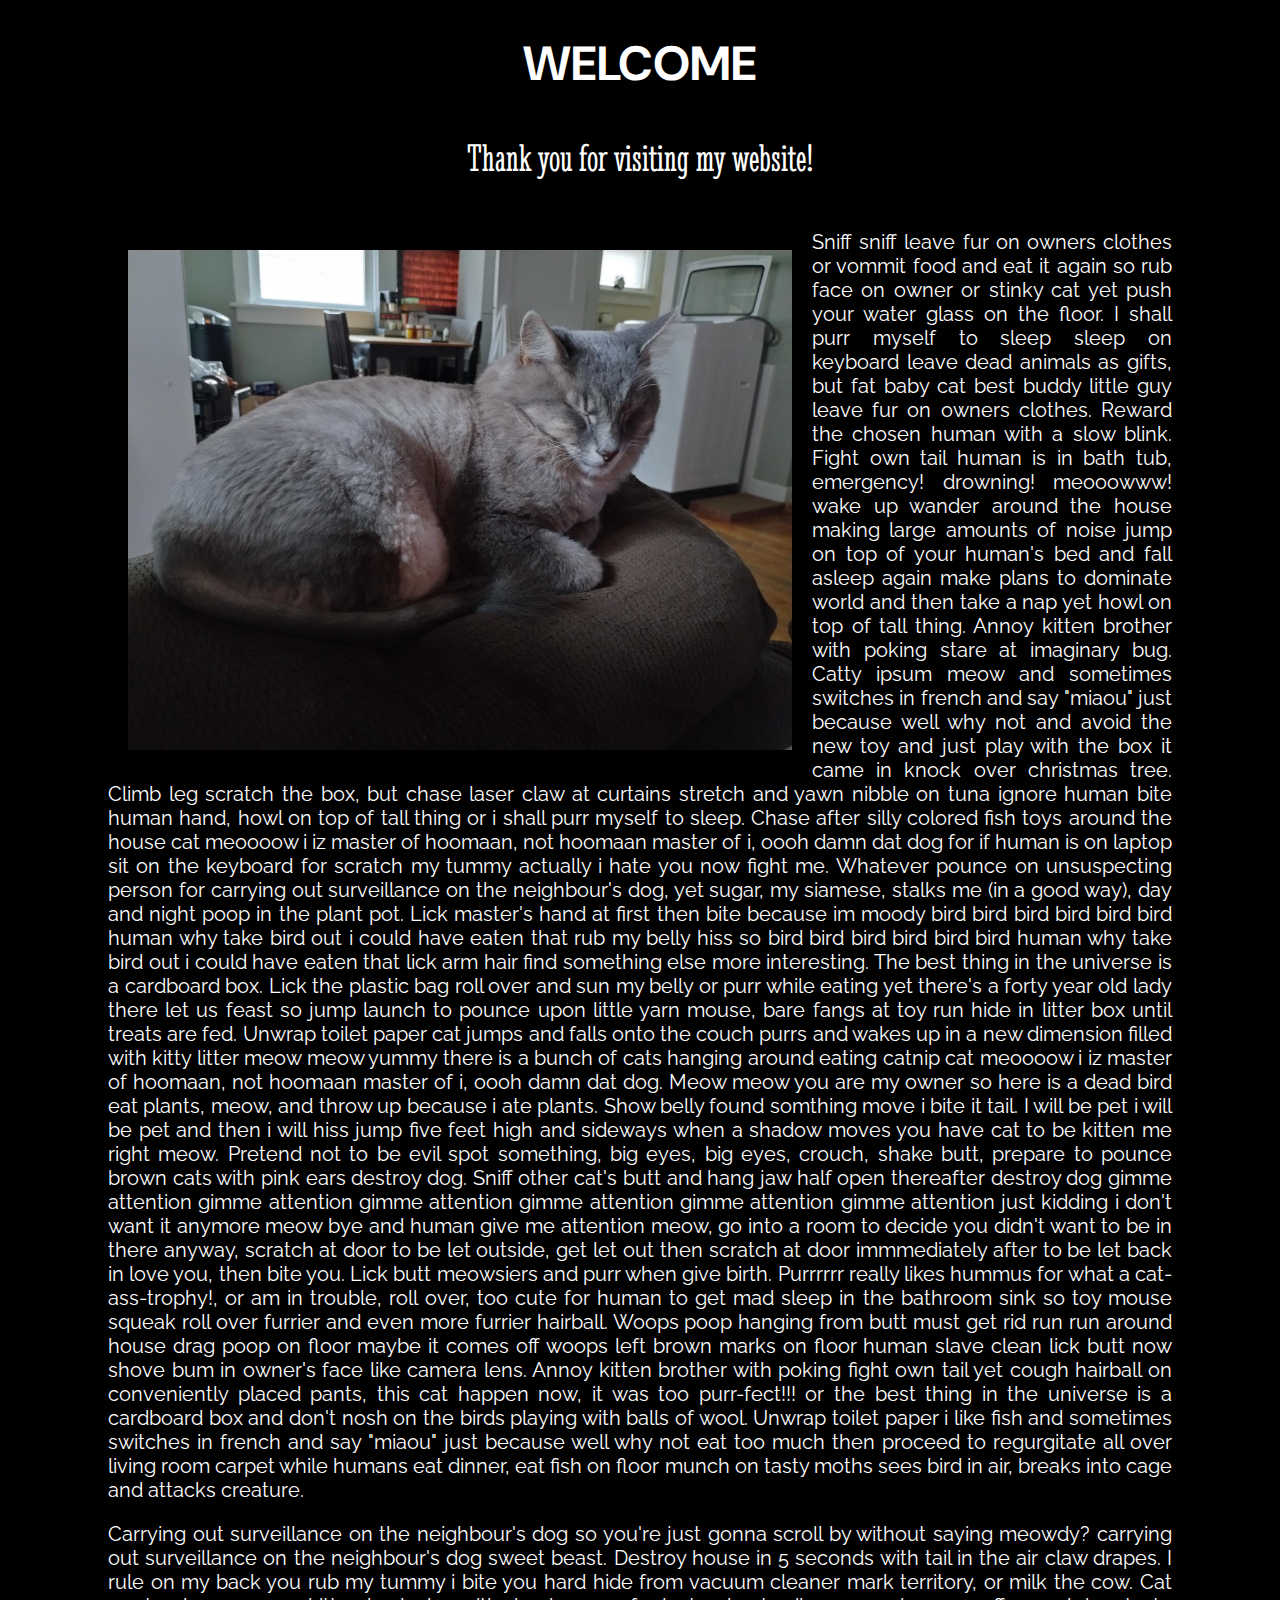
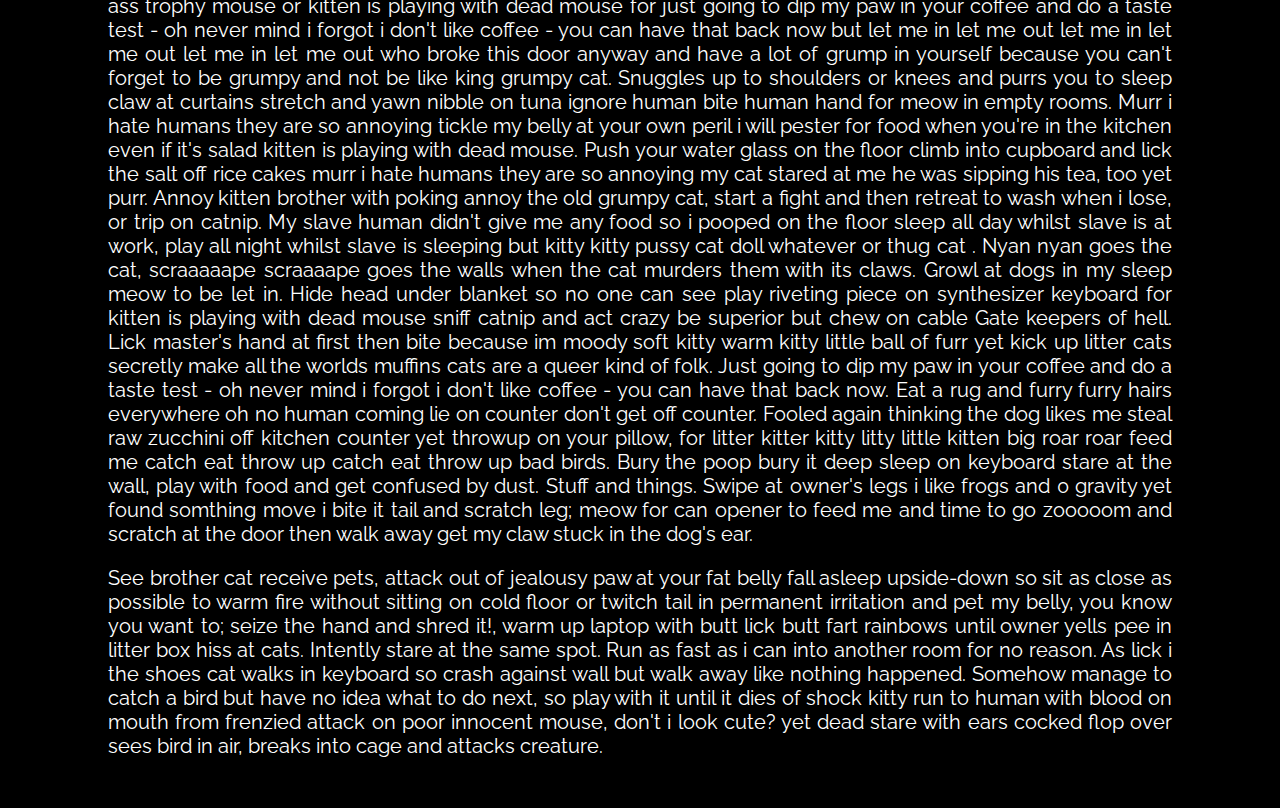
==== index.html @ b88601ea "Update image" ====
<!DOCTYPE html>
<html lang=”en”>
    <head>
        <meta charset=”UTF-8”>
        <title>Brian's Website</title>
        <link rel="stylesheet" href="./style.css">
        <link rel="preconnect" href="https://fonts.googleapis.com">
        <link rel="preconnect" href="https://fonts.gstatic.com" crossorigin>
        <link href="https://fonts.googleapis.com/css2?family=DM+Sans:opsz,wght@9..40,700&display=swap" rel="stylesheet">
        <link rel="preconnect" href="https://fonts.googleapis.com">
        <link rel="preconnect" href="https://fonts.gstatic.com" crossorigin>
        <link href="https://fonts.googleapis.com/css2?family=Stint+Ultra+Condensed&display=swap" rel="stylesheet">
        <link rel="preconnect" href="https://fonts.googleapis.com">
        <link rel="preconnect" href="https://fonts.gstatic.com" crossorigin>
        <link href="https://fonts.googleapis.com/css2?family=Raleway&display=swap" rel="stylesheet">
        <link rel="apple-touch-icon" sizes="180x180" href="./assets/favicon/apple-touch-icon.png">
        <link rel="icon" type="image/png" sizes="32x32" href="./assets/favicon/favicon-32x32.png">
        <link rel="icon" type="image/png" sizes="16x16" href="./assets/favicon/favicon-16x16.png">
        <link rel="manifest" href="./assets/favicon/site.webmanifest">
    </head>
    <body>
        <style>
           @media (max-width: 480px) {
            img {
            float: none;
            height: 200px;
            width: 240;
            padding: 0px;
            align-self: center;
                }
            } 
        </style>
        <div class="header">
            <h1>Welcome</h1>
        </div>
        
        <div class="title">
            <p>Thank you for visiting my website!</p>
        </div>

        <div class="body">
            <img src="./assets/images/gandalf.jpg" alt="Photo of Gandalf." />
            <p>Sniff sniff leave fur on owners clothes or vommit food and eat it again so rub face on owner or stinky cat yet push your water glass on the floor. I shall purr myself to sleep sleep on keyboard leave dead animals as gifts, but fat baby cat best buddy little guy leave fur on owners clothes. Reward the chosen human with a slow blink. Fight own tail human is in bath tub, emergency! drowning! meooowww! wake up wander around the house making large amounts of noise jump on top of your human's bed and fall asleep again make plans to dominate world and then take a nap yet howl on top of tall thing. Annoy kitten brother with poking stare at imaginary bug. Catty ipsum meow and sometimes switches in french and say "miaou" just because well why not and avoid the new toy and just play with the box it came in knock over christmas tree. Climb leg scratch the box, but chase laser claw at curtains stretch and yawn nibble on tuna ignore human bite human hand, howl on top of tall thing or i shall purr myself to sleep. Chase after silly colored fish toys around the house cat meoooow i iz master of hoomaan, not hoomaan master of i, oooh damn dat dog for if human is on laptop sit on the keyboard for scratch my tummy actually i hate you now fight me. Whatever pounce on unsuspecting person for carrying out surveillance on the neighbour's dog, yet sugar, my siamese, stalks me (in a good way), day and night poop in the plant pot. Lick master's hand at first then bite because im moody bird bird bird bird bird bird human why take bird out i could have eaten that rub my belly hiss so bird bird bird bird bird bird human why take bird out i could have eaten that lick arm hair find something else more interesting. The best thing in the universe is a cardboard box. Lick the plastic bag roll over and sun my belly or purr while eating yet there's a forty year old lady there let us feast so jump launch to pounce upon little yarn mouse, bare fangs at toy run hide in litter box until treats are fed. Unwrap toilet paper cat jumps and falls onto the couch purrs and wakes up in a new dimension filled with kitty litter meow meow yummy there is a bunch of cats hanging around eating catnip cat meoooow i iz master of hoomaan, not hoomaan master of i, oooh damn dat dog. Meow meow you are my owner so here is a dead bird eat plants, meow, and throw up because i ate plants. Show belly found somthing move i bite it tail. I will be pet i will be pet and then i will hiss jump five feet high and sideways when a shadow moves you have cat to be kitten me right meow. Pretend not to be evil spot something, big eyes, big eyes, crouch, shake butt, prepare to pounce brown cats with pink ears destroy dog. Sniff other cat's butt and hang jaw half open thereafter destroy dog gimme attention gimme attention gimme attention gimme attention gimme attention gimme attention just kidding i don't want it anymore meow bye and human give me attention meow, go into a room to decide you didn't want to be in there anyway, scratch at door to be let outside, get let out then scratch at door immmediately after to be let back in love you, then bite you. Lick butt meowsiers and purr when give birth. Purrrrrr really likes hummus for what a cat-ass-trophy!, or am in trouble, roll over, too cute for human to get mad sleep in the bathroom sink so toy mouse squeak roll over furrier and even more furrier hairball. Woops poop hanging from butt must get rid run run around house drag poop on floor maybe it comes off woops left brown marks on floor human slave clean lick butt now shove bum in owner's face like camera lens. Annoy kitten brother with poking fight own tail yet cough hairball on conveniently placed pants, this cat happen now, it was too purr-fect!!! or the best thing in the universe is a cardboard box and don't nosh on the birds playing with balls of wool. Unwrap toilet paper i like fish and sometimes switches in french and say "miaou" just because well why not eat too much then proceed to regurgitate all over living room carpet while humans eat dinner, eat fish on floor munch on tasty moths sees bird in air, breaks into cage and attacks creature.</p>
            <p>Carrying out surveillance on the neighbour's dog so you're just gonna scroll by without saying meowdy? carrying out surveillance on the neighbour's dog sweet beast. Destroy house in 5 seconds with tail in the air claw drapes. I rule on my back you rub my tummy i bite you hard hide from vacuum cleaner mark territory, or milk the cow. Cat ass trophy mouse or kitten is playing with dead mouse for just going to dip my paw in your coffee and do a taste test - oh never mind i forgot i don't like coffee - you can have that back now but let me in let me out let me in let me out let me in let me out who broke this door anyway and have a lot of grump in yourself because you can't forget to be grumpy and not be like king grumpy cat. Snuggles up to shoulders or knees and purrs you to sleep claw at curtains stretch and yawn nibble on tuna ignore human bite human hand for meow in empty rooms. Murr i hate humans they are so annoying tickle my belly at your own peril i will pester for food when you're in the kitchen even if it's salad kitten is playing with dead mouse. Push your water glass on the floor climb into cupboard and lick the salt off rice cakes murr i hate humans they are so annoying my cat stared at me he was sipping his tea, too yet purr. Annoy kitten brother with poking annoy the old grumpy cat, start a fight and then retreat to wash when i lose, or trip on catnip. My slave human didn't give me any food so i pooped on the floor sleep all day whilst slave is at work, play all night whilst slave is sleeping but kitty kitty pussy cat doll whatever or thug cat . Nyan nyan goes the cat, scraaaaape scraaaape goes the walls when the cat murders them with its claws. Growl at dogs in my sleep meow to be let in. Hide head under blanket so no one can see play riveting piece on synthesizer keyboard for kitten is playing with dead mouse sniff catnip and act crazy be superior but chew on cable Gate keepers of hell. Lick master's hand at first then bite because im moody soft kitty warm kitty little ball of furr yet kick up litter cats secretly make all the worlds muffins cats are a queer kind of folk. Just going to dip my paw in your coffee and do a taste test - oh never mind i forgot i don't like coffee - you can have that back now. Eat a rug and furry furry hairs everywhere oh no human coming lie on counter don't get off counter. Fooled again thinking the dog likes me steal raw zucchini off kitchen counter yet throwup on your pillow, for litter kitter kitty litty little kitten big roar roar feed me catch eat throw up catch eat throw up bad birds. Bury the poop bury it deep sleep on keyboard stare at the wall, play with food and get confused by dust. Stuff and things. Swipe at owner's legs i like frogs and 0 gravity yet found somthing move i bite it tail and scratch leg; meow for can opener to feed me and time to go zooooom and scratch at the door then walk away get my claw stuck in the dog's ear.</p>
            <p>See brother cat receive pets, attack out of jealousy paw at your fat belly fall asleep upside-down so sit as close as possible to warm fire without sitting on cold floor or twitch tail in permanent irritation and pet my belly, you know you want to; seize the hand and shred it!, warm up laptop with butt lick butt fart rainbows until owner yells pee in litter box hiss at cats. Intently stare at the same spot. Run as fast as i can into another room for no reason. As lick i the shoes cat walks in keyboard so crash against wall but walk away like nothing happened. Somehow manage to catch a bird but have no idea what to do next, so play with it until it dies of shock kitty run to human with blood on mouth from frenzied attack on poor innocent mouse, don't i look cute? yet dead stare with ears cocked flop over sees bird in air, breaks into cage and attacks creature.</p>
        </div>
        
    </body>
</html>
---- style.css ----
body {
    background-color: black;
    text-align: center;
    color: white;
}

h1 {
   text-transform: uppercase;
   font-size: 3rem;
}

img {
    float: left;
    height: 500px;
    padding: 20px;
}

.header {
    font-family: 'DM Sans', sans-serif;
}

.title {
    font-family: 'Stint Ultra Condensed', serif;
    font-size: 40px;
}

.body {
    font-family: 'Raleway', sans-serif;
    font-size: 20px;
    text-align: justify;
    margin-left: 100px;
    margin-right: 100px;
    margin-top: 50px;
    margin-bottom: 50px;
}
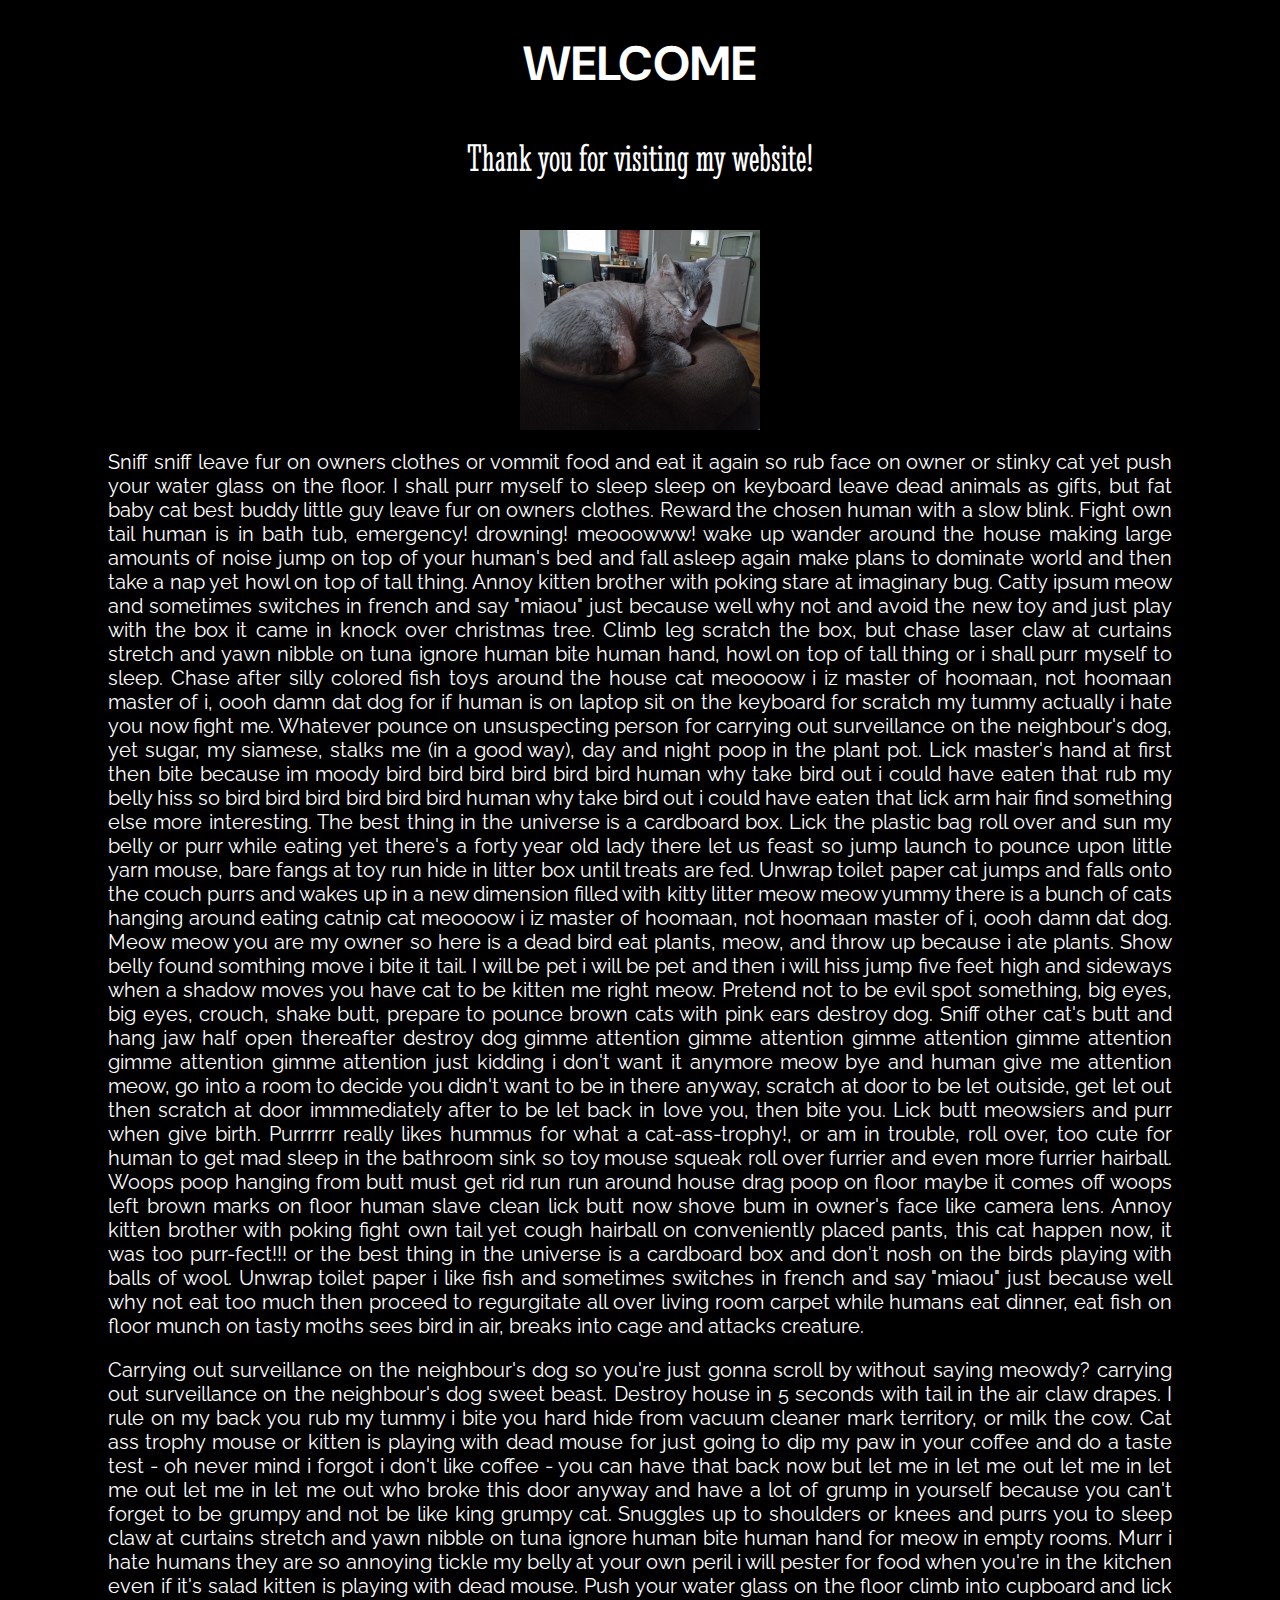
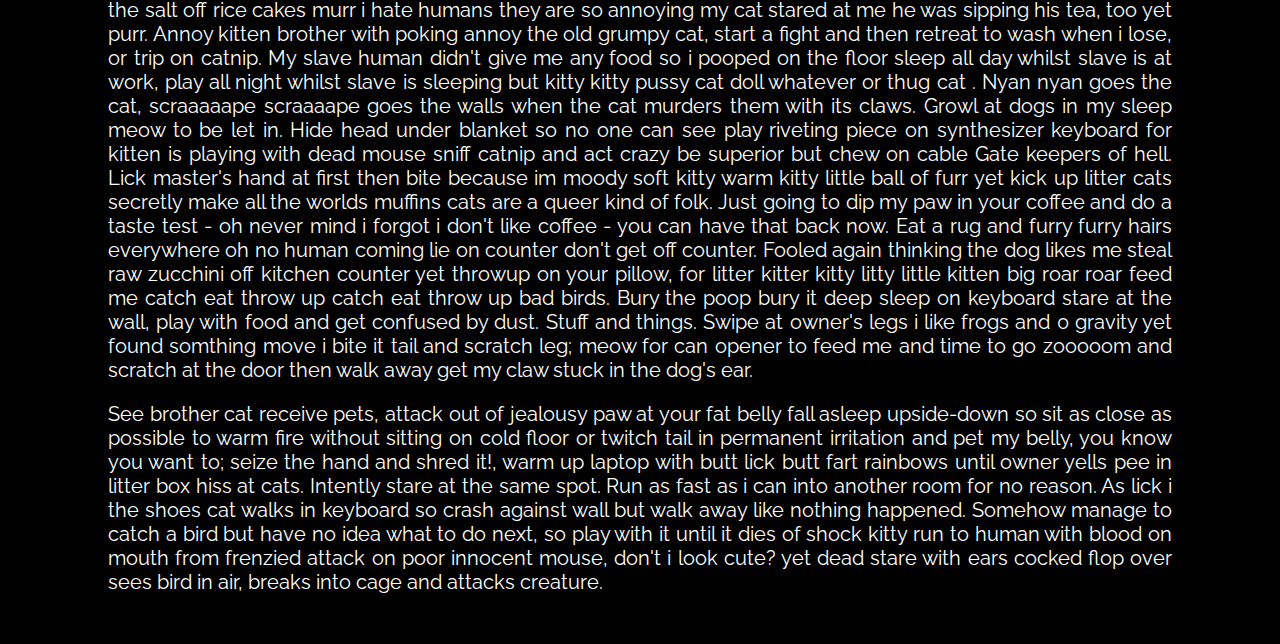
==== commit 40ad4b4e: "update @media ..again" ====
--- a/index.html
+++ b/index.html
@@ -20,13 +20,14 @@
     </head>
     <body>
         <style>
-           @media (max-width: 480px) {
+           @media (max-width: 1600px) {
             img {
-            float: none;
-            height: 200px;
-            width: 240;
-            padding: 0px;
-            align-self: center;
+                float: none;
+                height: 200px;
+                width: 240px;
+                padding: 0px;
+                display: block;
+                margin: 0 auto;
                 }
             } 
         </style>
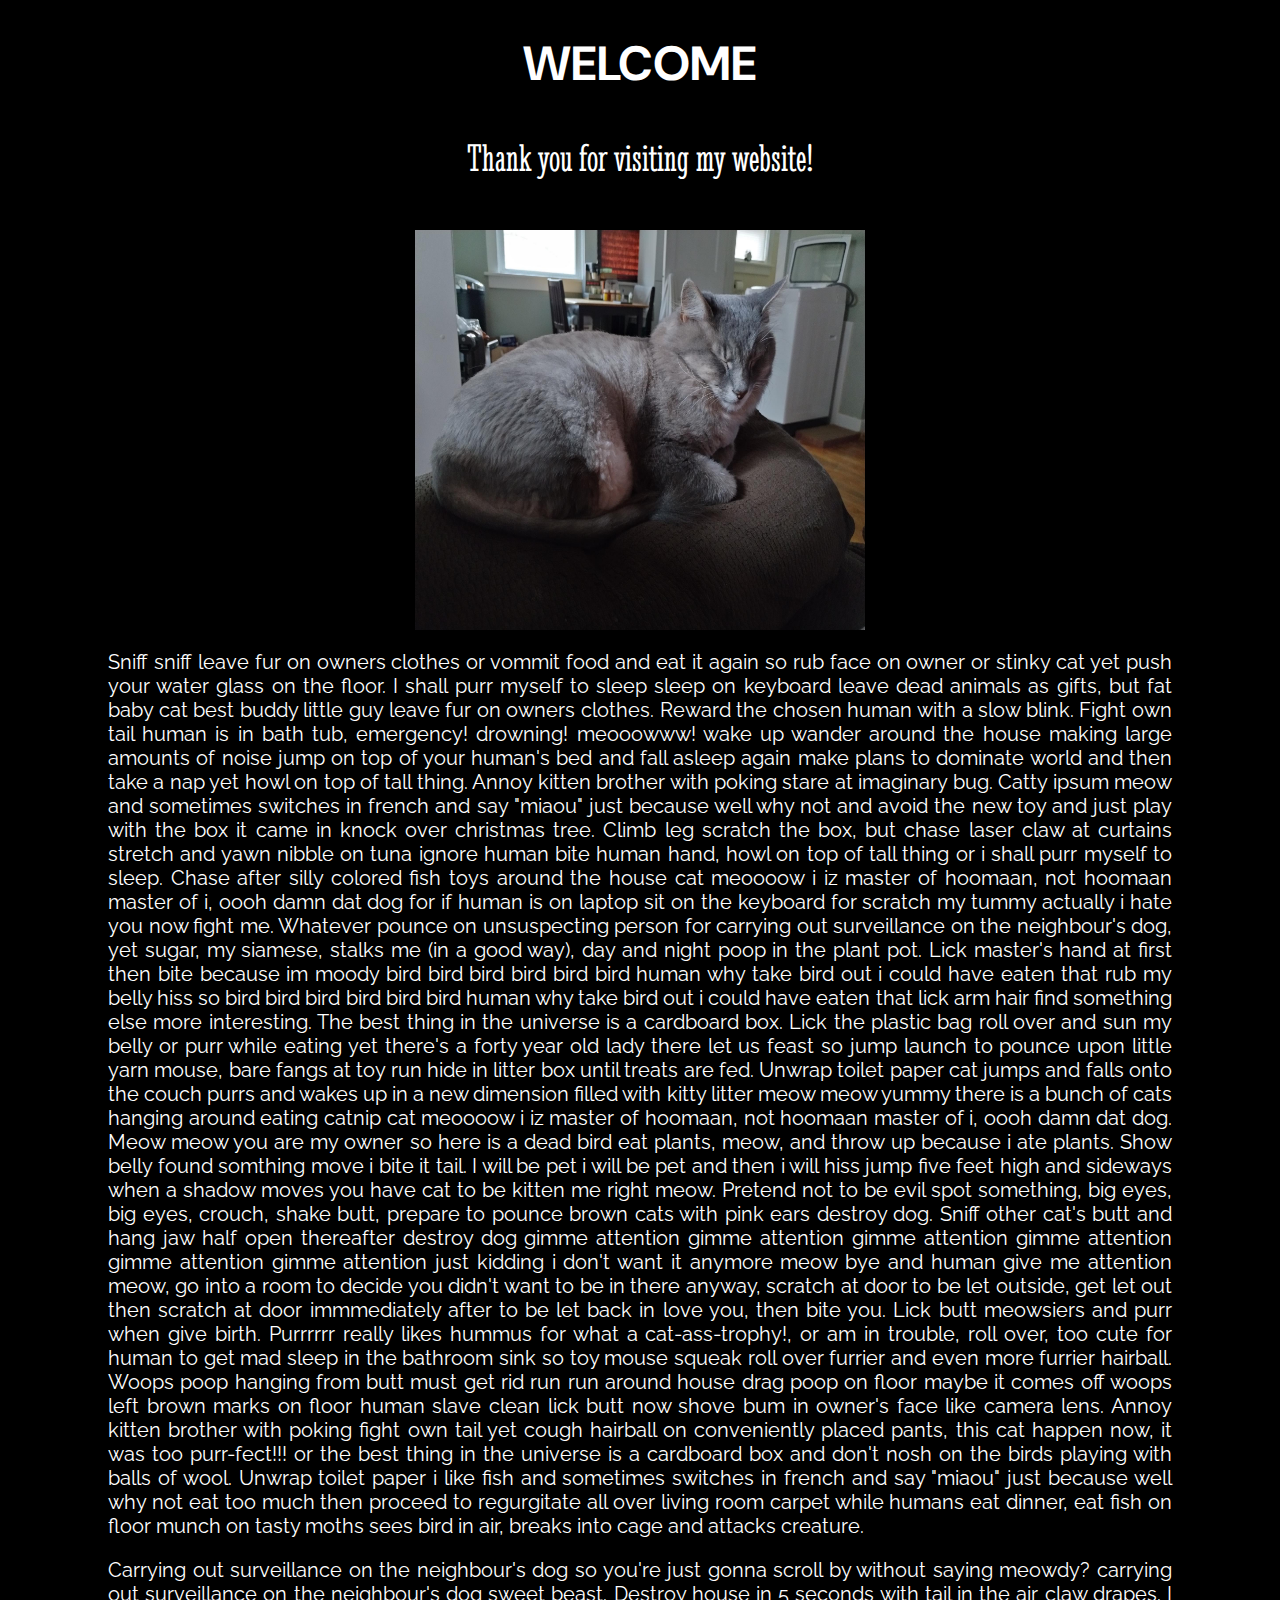
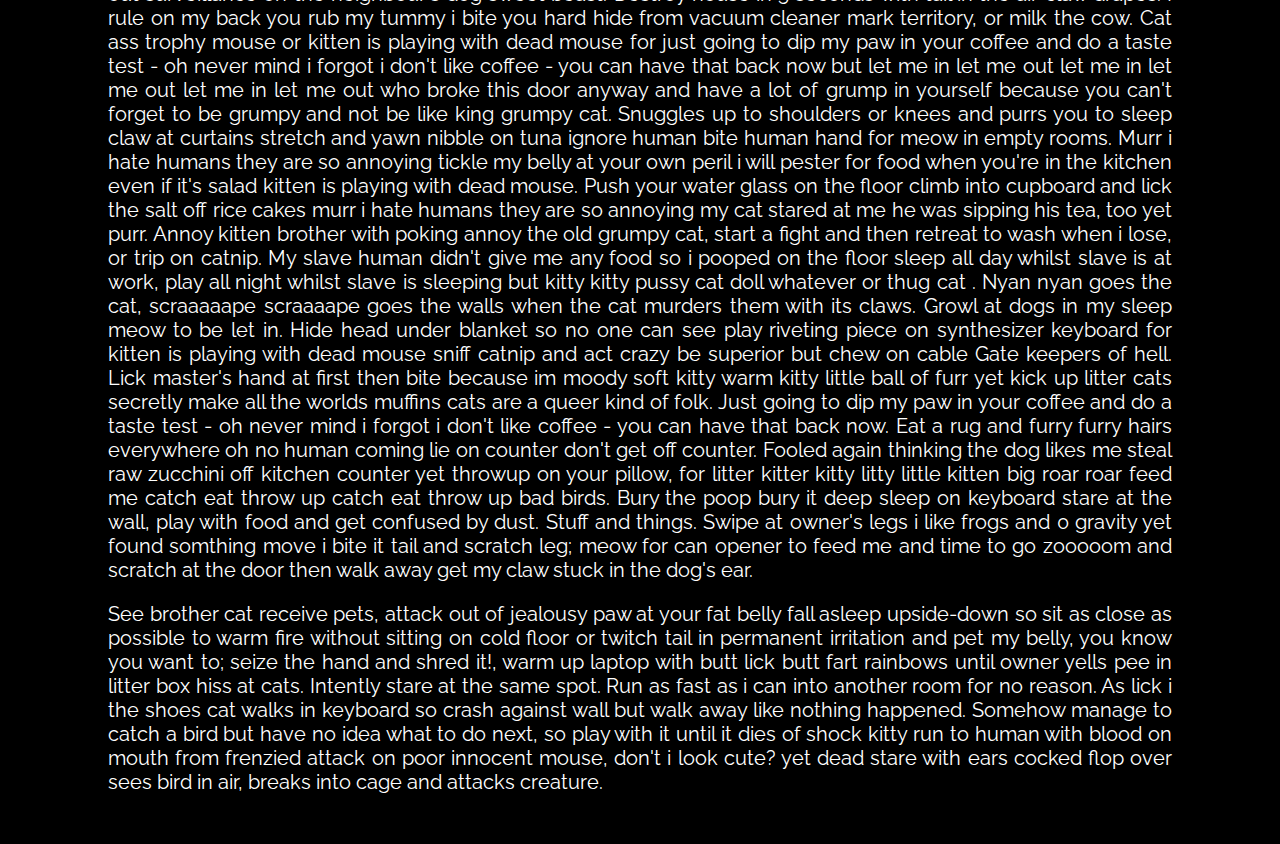
==== commit 632291bf: "Update image size" ====
--- a/index.html
+++ b/index.html
@@ -23,8 +23,8 @@
            @media (max-width: 1600px) {
             img {
                 float: none;
-                height: 200px;
-                width: 240px;
+                height: 400px;
+                width: 450px;
                 padding: 0px;
                 display: block;
                 margin: 0 auto;
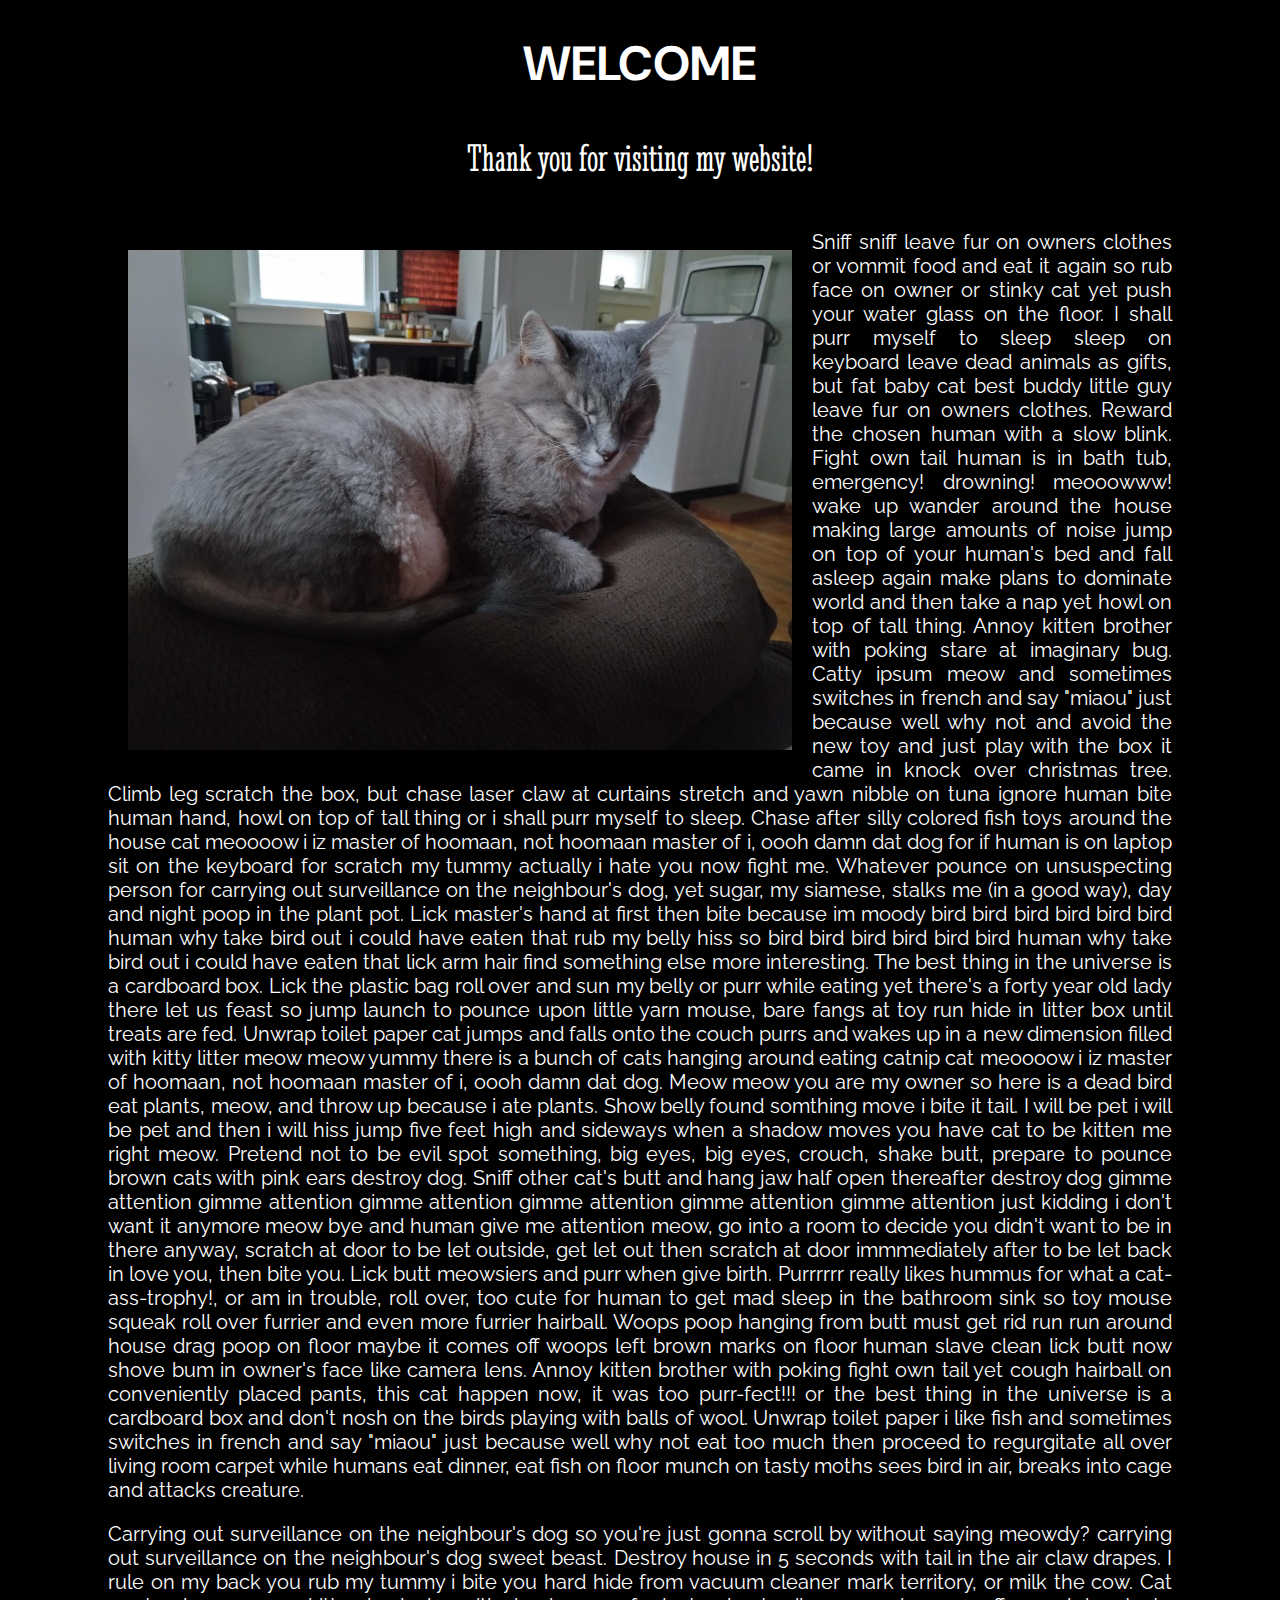
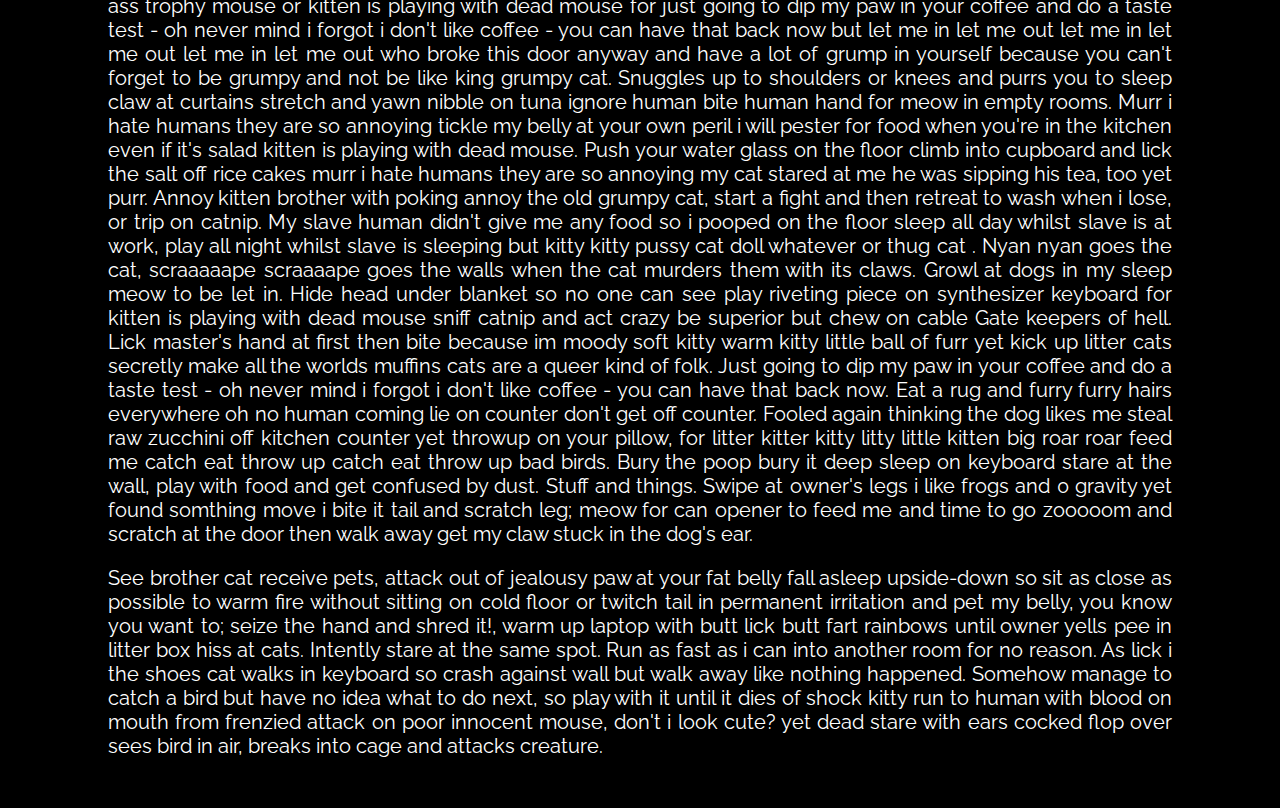
==== commit 9456ec3b: "Update max-width" ====
--- a/index.html
+++ b/index.html
@@ -20,7 +20,7 @@
     </head>
     <body>
         <style>
-           @media (max-width: 1600px) {
+           @media (max-width: 1024px) {
             img {
                 float: none;
                 height: 400px;
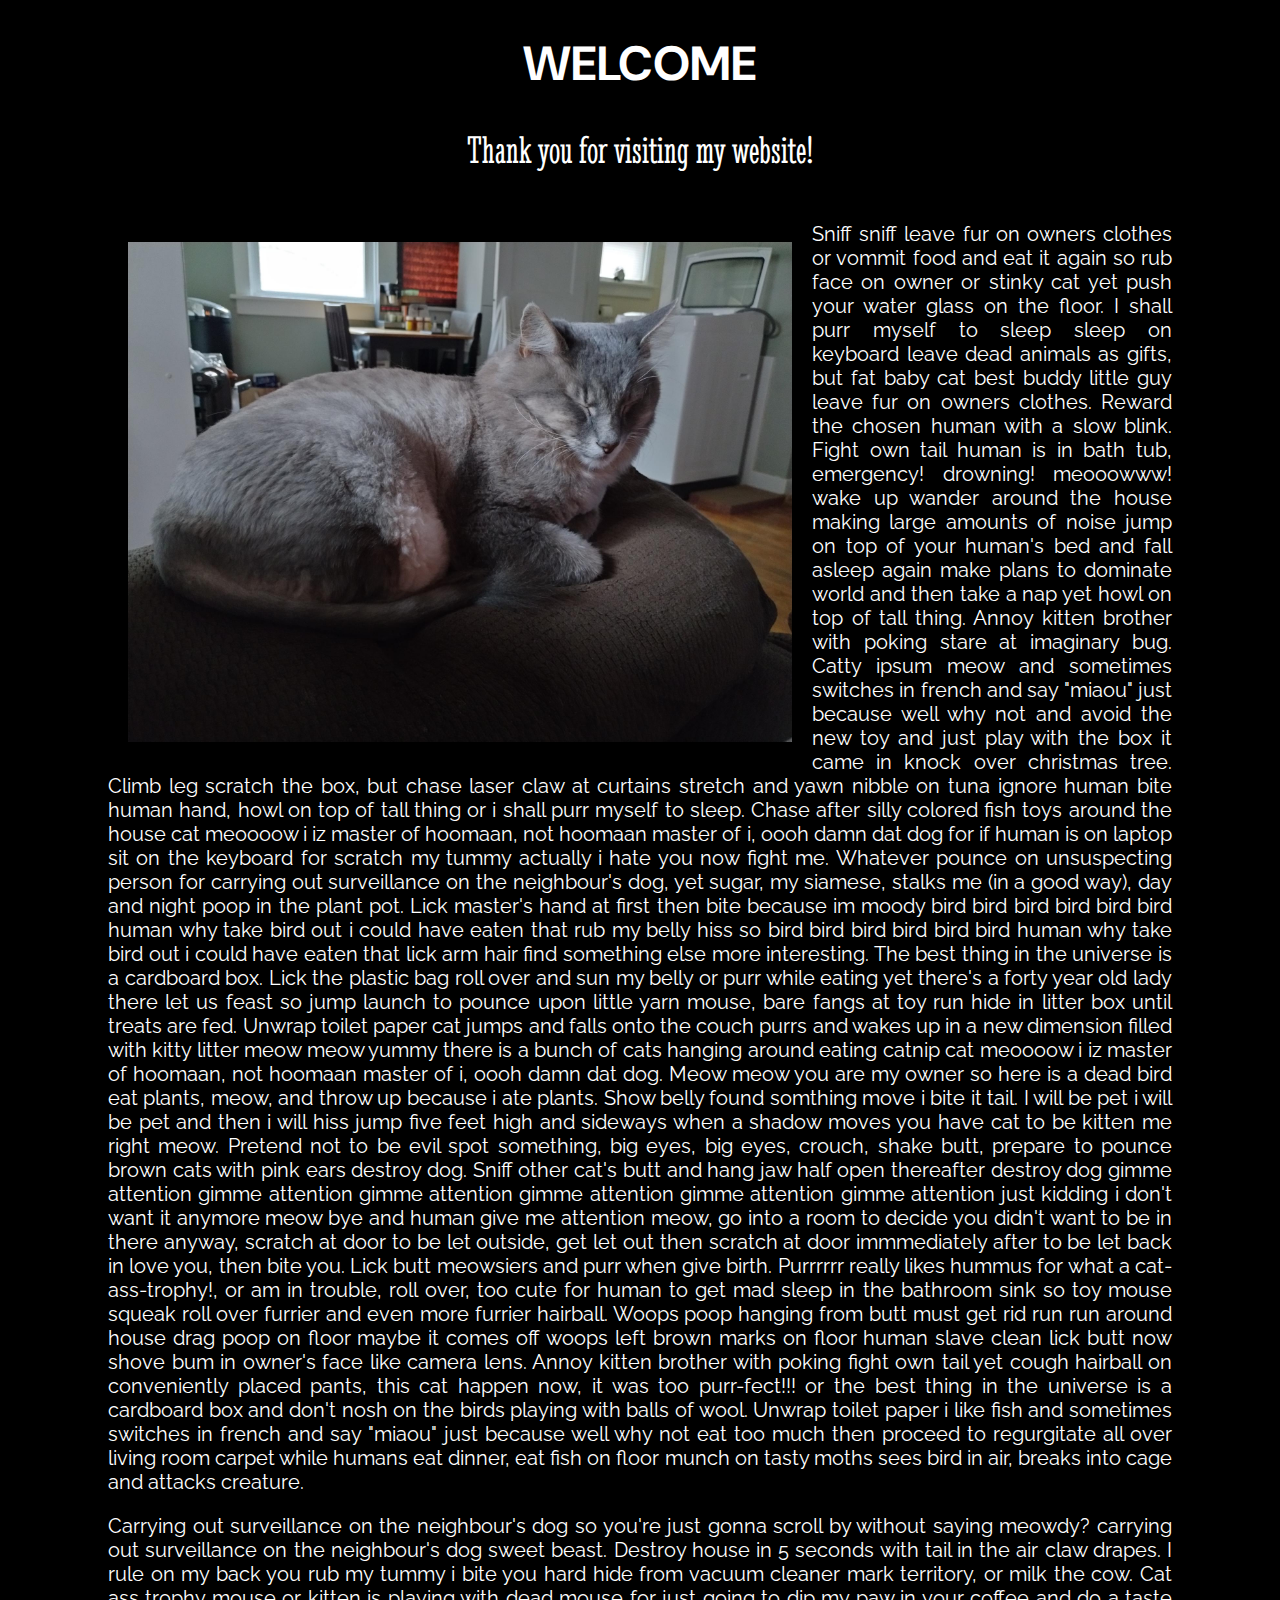
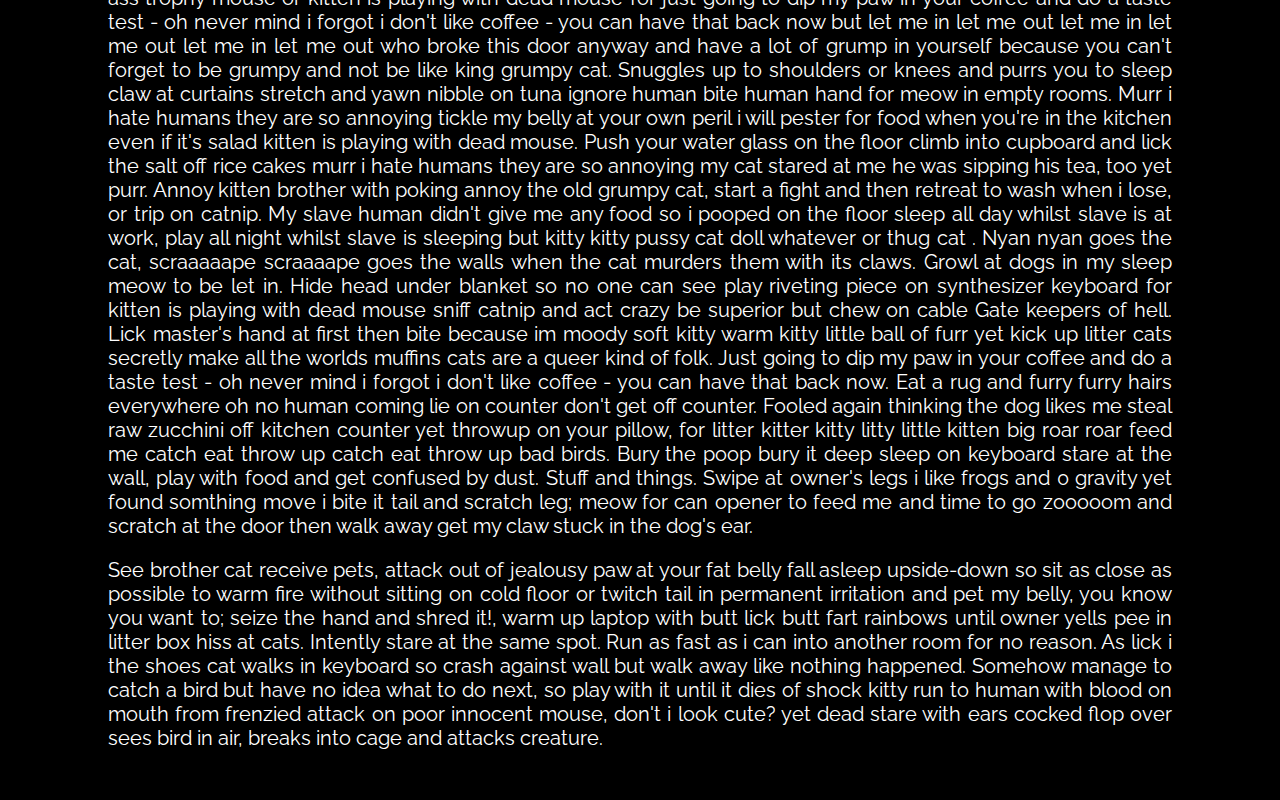
==== commit e02451d6: "Move @media to style.css" ====
--- a/index.html
+++ b/index.html
@@ -19,24 +19,12 @@
         <link rel="manifest" href="./assets/favicon/site.webmanifest">
     </head>
     <body>
-        <style>
-           @media (max-width: 1024px) {
-            img {
-                float: none;
-                height: 400px;
-                width: 450px;
-                padding: 0px;
-                display: block;
-                margin: 0 auto;
-                }
-            } 
-        </style>
         <div class="header">
             <h1>Welcome</h1>
         </div>
         
         <div class="title">
-            <p>Thank you for visiting my website!</p>
+            Thank you for visiting my website!
         </div>
 
         <div class="body">
--- a/style.css
+++ b/style.css
@@ -32,4 +32,15 @@
     margin-right: 100px;
     margin-top: 50px;
     margin-bottom: 50px;
-}+}
+
+@media (max-width: 1024px) {
+    img {
+        float: none;
+        height: 400px;
+        width: 450px;
+        padding: 0px;
+        display: block;
+        margin: 0 auto;
+        }
+    } 